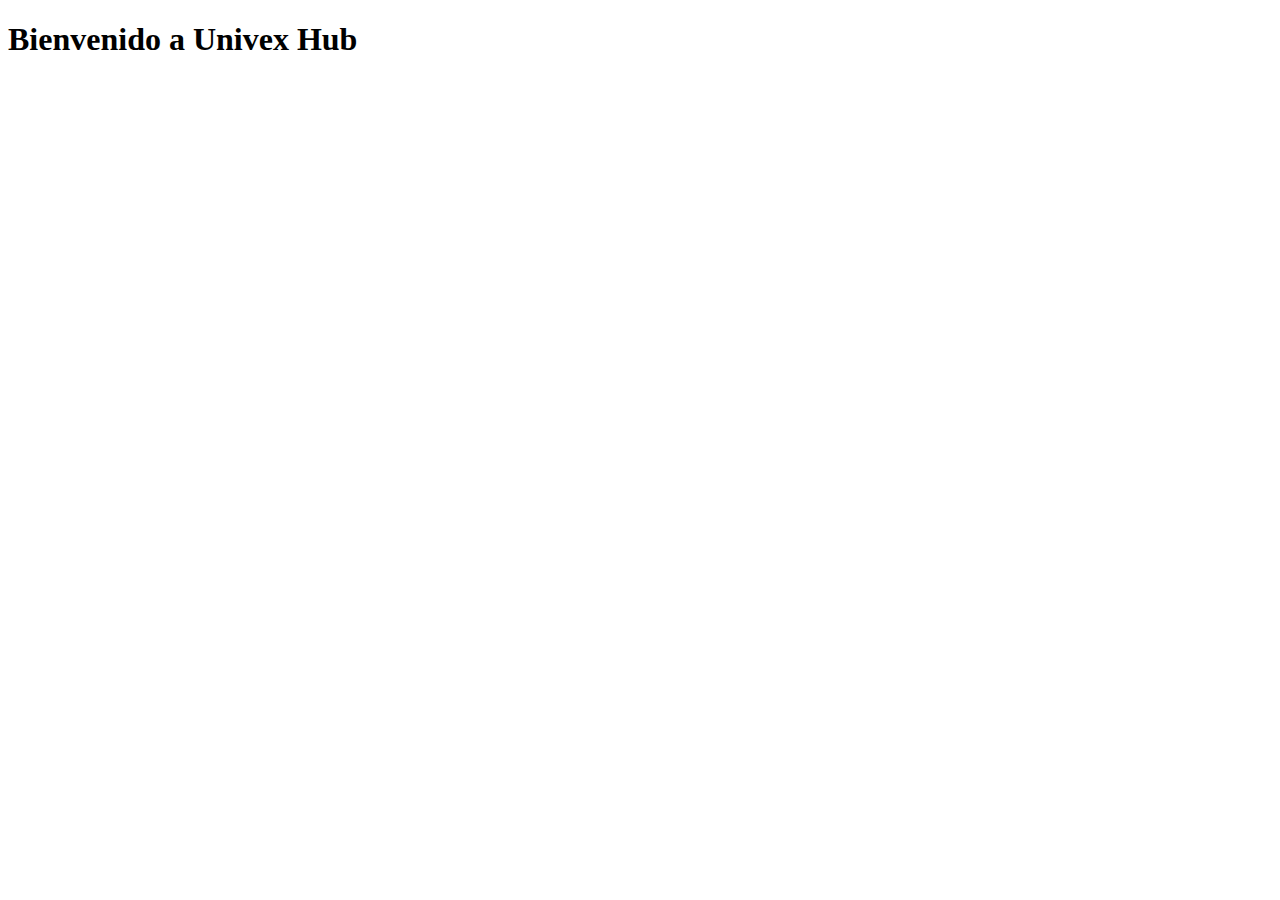
==== index.html @ dbd51604 "create home page" ====
<!DOCTYPE html>
<html lang="en">
<head>
    <meta charset="UTF-8">
    <meta http-equiv="X-UA-Compatible" content="IE=edge">
    <meta name="viewport" content="width=device-width, initial-scale=1.0">
    <title>Univex</title>
</head>
<body>
    <h1>Bienvenido a Univex Hub</h1>
</body>
</html>
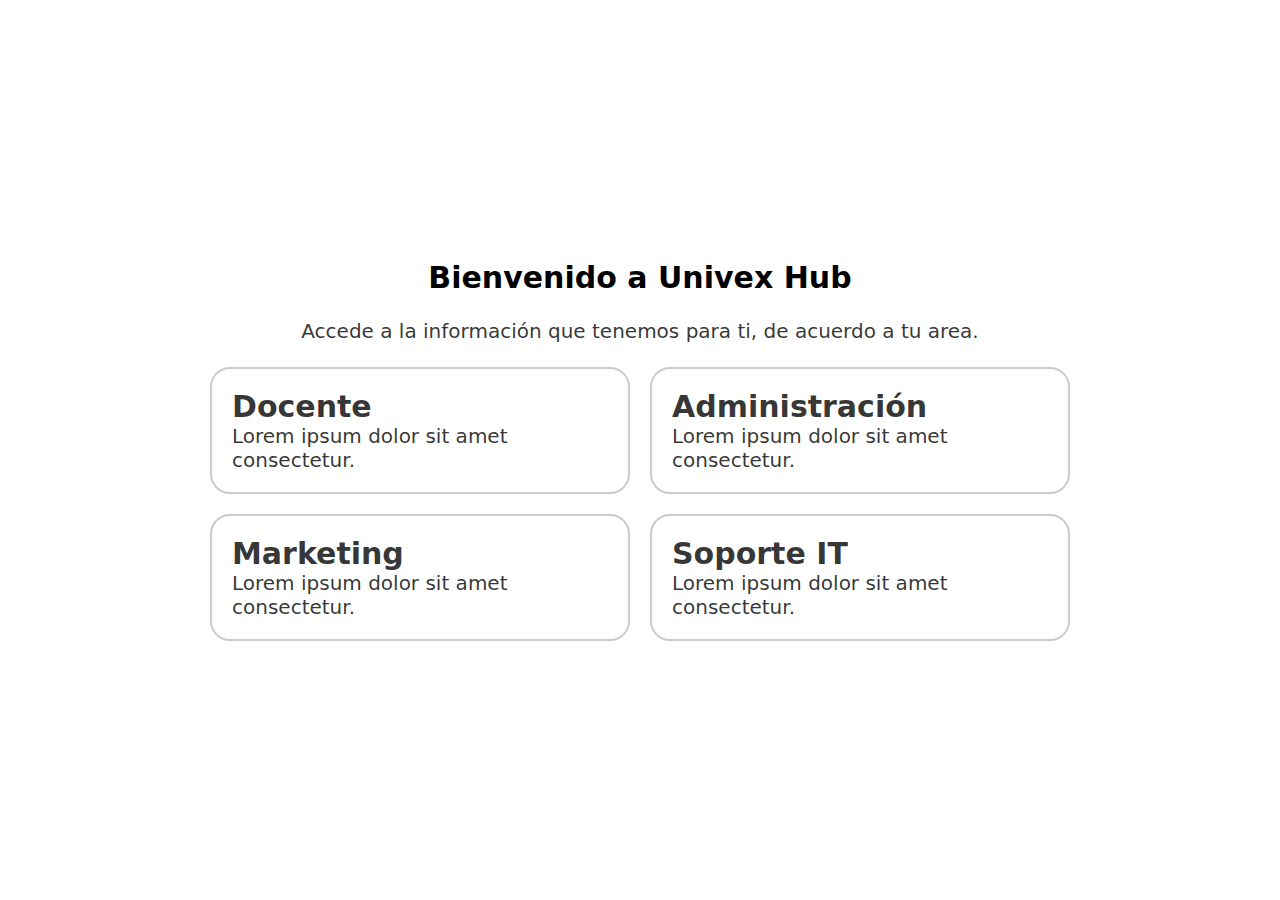
==== commit 50809776: "all" ====
--- a/index.html
+++ b/index.html
@@ -1,12 +1,47 @@
 <!DOCTYPE html>
 <html lang="en">
-<head>
-    <meta charset="UTF-8">
-    <meta http-equiv="X-UA-Compatible" content="IE=edge">
-    <meta name="viewport" content="width=device-width, initial-scale=1.0">
+  <head>
+    <meta charset="UTF-8" />
+    <meta http-equiv="X-UA-Compatible" content="IE=edge" />
+    <meta name="viewport" content="width=device-width, initial-scale=1.0" />
+    <link rel="stylesheet" href="./styles/global.css" />
+    <link rel="stylesheet" href="/styles/components.css" />
     <title>Univex</title>
-</head>
-<body>
-    <h1>Bienvenido a Univex Hub</h1>
-</body>
-</html>+  </head>
+  <body>
+    <section class="body-margin">
+      <h1 class="title">Bienvenido a Univex Hub</h1>
+      <br>
+      <div class="center-content">
+          <p>Accede a la información que tenemos para ti, de acuerdo a tu area.</p>
+          <br>
+      </div>
+      <nav class="grid-responsive">
+        <a href="pages/docente.html">
+          <div class="card">
+            <h2>Docente</h2>
+            <p>Lorem ipsum dolor sit amet consectetur.</p>
+          </div>
+        </a>
+        <a href="pages/docente.html">
+          <div class="card">
+            <h2>Administración</h2>
+            <p>Lorem ipsum dolor sit amet consectetur.</p>
+          </div>
+        </a>
+        <a href="pages/docente.html">
+          <div class="card">
+            <h2>Marketing</h2>
+            <p>Lorem ipsum dolor sit amet consectetur.</p>
+          </div>
+        </a>
+        <a href="pages/docente.html">
+          <div class="card">
+            <h2>Soporte IT</h2>
+            <p>Lorem ipsum dolor sit amet consectetur.</p>
+          </div>
+        </a>
+      </nav>
+    </section>
+  </body>
+</html>
--- a/styles/global.css
+++ b/styles/global.css
@@ -0,0 +1,35 @@
+* {
+    box-sizing: border-box;
+    margin: 0;
+    padding: 0;
+}
+
+:root {
+    font-family: system-ui, -apple-system, BlinkMacSystemFont, 'Segoe UI', Roboto, Oxygen, Ubuntu, Cantarell, 'Open Sans', 'Helvetica Neue', sans-serif;
+    font-size: 20px;
+    color: #000c;
+    --primary: #0070f3;
+    --secondary: #ff0080;
+    --tertiary: #fff;
+}
+
+body {
+    display: flex;
+    flex-direction: column;
+    align-items: center;
+    justify-content: center;
+    min-height: 100vh;
+}
+
+video {
+    width: 100%;
+}
+
+li {
+    list-style: none;
+}
+
+a {
+    color: inherit;
+    text-decoration: none;
+}--- a/styles/components.css
+++ b/styles/components.css
@@ -0,0 +1,55 @@
+.card {
+    display: inline-block;
+    border: 2px solid #ccc;
+    padding: 1rem;
+    border-radius: 1rem;
+}
+
+.card:hover {
+    box-shadow: 1px 1px 5px 1px #ccc;
+}
+
+.grid-responsive {
+    display: grid;
+    grid-template-columns: repeat(auto-fit, minmax(300px, 1fr));
+    grid-gap: 1rem;
+}
+
+.body-margin {
+    padding: 1rem;
+    width: 100%;
+    max-width: 900px;
+}
+
+.center-content {
+    display: flex;
+    flex-direction: column;
+    align-items: center;
+    justify-content: center;
+}
+
+.title {
+    color: black;
+    font-size: 1.5rem;
+    font-weight: bold;
+    text-align: center;
+}
+
+.link {
+    color: var(--primary);
+    font-weight: bold;
+    text-decoration: none;
+}
+
+header{
+    position: sticky;
+    top: 0;
+    width: 100%;
+    display: flex;
+    justify-content: center;
+    padding: 1rem;
+    background-color: black;
+    color: white;
+
+    z-index: 99;
+}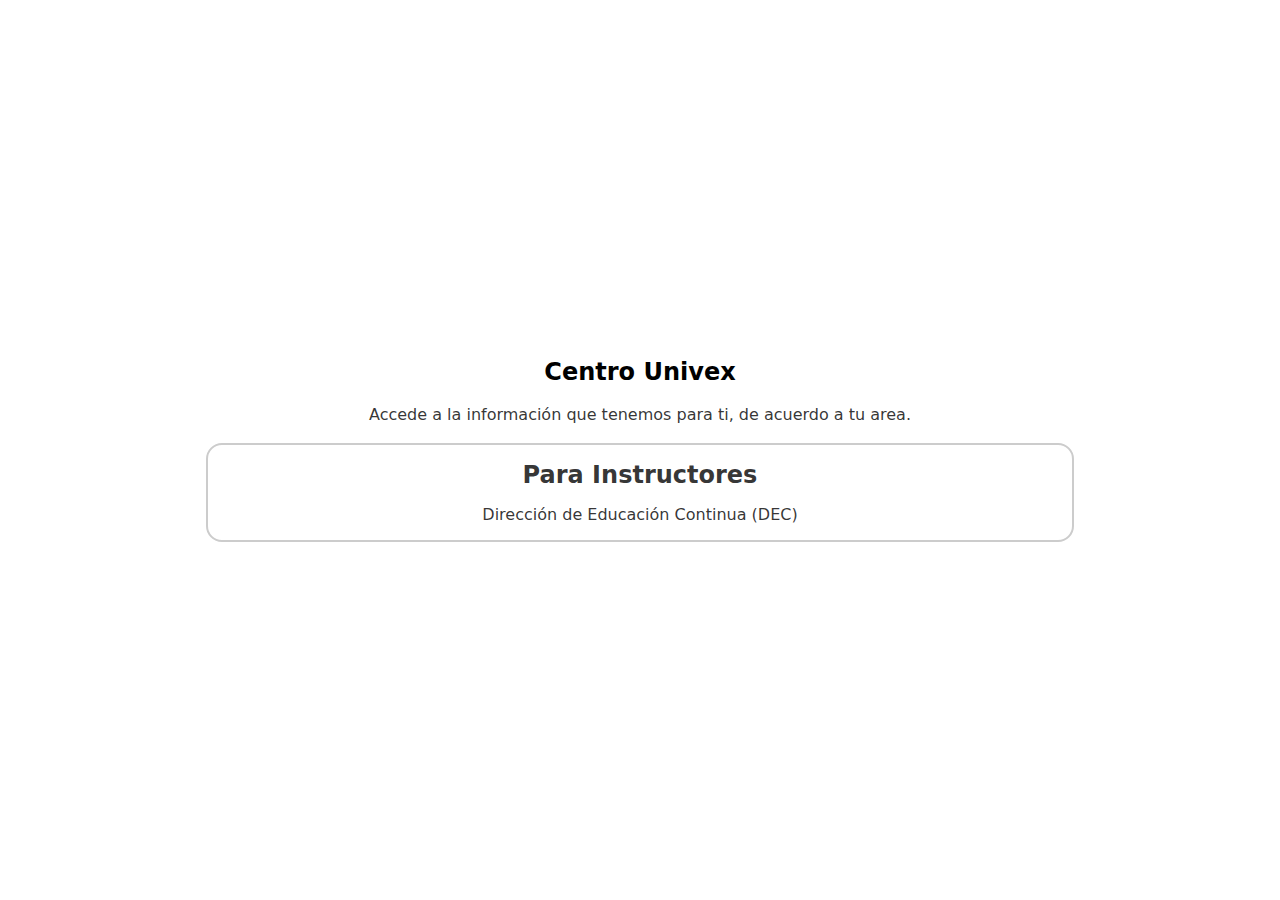
==== commit cf76031b: "a" ====
--- a/index.html
+++ b/index.html
@@ -5,40 +5,36 @@
     <meta http-equiv="X-UA-Compatible" content="IE=edge" />
     <meta name="viewport" content="width=device-width, initial-scale=1.0" />
     <link rel="stylesheet" href="./styles/global.css" />
+    <link rel="stylesheet" href="./styles/utils.css" />
     <link rel="stylesheet" href="/styles/components.css" />
-    <title>Univex</title>
+    <link
+      rel="shortcut icon"
+      href="./assets/favicon-univex-color.png"
+      type="image/x-icon"
+    />
+    <title>Centro Univex</title>
+    <meta property="og:title" content="Centro Univex" />
+    <meta property="og:url" content="https://centrounivex.vercel.app/" />
+    <meta
+      property="og:image"
+      content="https://centrounivex.vercel.app/assets/avatar-univex-white.png"
+    />
   </head>
-  <body>
+  <body class="center">
     <section class="body-margin">
-      <h1 class="title">Bienvenido a Univex Hub</h1>
-      <br>
+      <h1 class="title">Centro Univex</h1>
+      <br />
       <div class="center-content">
-          <p>Accede a la información que tenemos para ti, de acuerdo a tu area.</p>
-          <br>
+        <p>
+          Accede a la información que tenemos para ti, de acuerdo a tu area.
+        </p>
+        <br />
       </div>
       <nav class="grid-responsive">
-        <a href="pages/docente.html">
-          <div class="card">
-            <h2>Docente</h2>
-            <p>Lorem ipsum dolor sit amet consectetur.</p>
-          </div>
-        </a>
-        <a href="pages/docente.html">
-          <div class="card">
-            <h2>Administración</h2>
-            <p>Lorem ipsum dolor sit amet consectetur.</p>
-          </div>
-        </a>
-        <a href="pages/docente.html">
-          <div class="card">
-            <h2>Marketing</h2>
-            <p>Lorem ipsum dolor sit amet consectetur.</p>
-          </div>
-        </a>
-        <a href="pages/docente.html">
-          <div class="card">
-            <h2>Soporte IT</h2>
-            <p>Lorem ipsum dolor sit amet consectetur.</p>
+        <a href="pages/instructor.html">
+          <div class="card hover">
+            <h2>Para Instructores</h2>
+            <p>Dirección de Educación Continua (DEC)</p>
           </div>
         </a>
       </nav>
--- a/styles/global.css
+++ b/styles/global.css
@@ -6,10 +6,10 @@
 
 :root {
     font-family: system-ui, -apple-system, BlinkMacSystemFont, 'Segoe UI', Roboto, Oxygen, Ubuntu, Cantarell, 'Open Sans', 'Helvetica Neue', sans-serif;
-    font-size: 20px;
+    font-size: 16px;
     color: #000c;
-    --primary: #0070f3;
-    --secondary: #ff0080;
+    --primary: #15237B;
+    --secondary:  #0070f3;
     --tertiary: #fff;
 }
 
@@ -17,7 +17,7 @@
     display: flex;
     flex-direction: column;
     align-items: center;
-    justify-content: center;
+    justify-content: flex-start;
     min-height: 100vh;
 }
 
--- a/styles/utils.css
+++ b/styles/utils.css
@@ -0,0 +1,18 @@
+.center {
+    display: flex;
+    justify-content: center;
+    align-items: center;
+}
+
+.hover {
+    transition: background 0.3s ease-in-out, color 0.3s ease-in-out;
+
+}
+.hover:hover {
+    background-color: var(--primary);
+    color: white;
+}
+
+a:hover {
+    color: var(--secondary);
+}--- a/styles/components.css
+++ b/styles/components.css
@@ -1,12 +1,56 @@
+
 .card {
-    display: inline-block;
+    display: flex;
     border: 2px solid #ccc;
     padding: 1rem;
     border-radius: 1rem;
+    flex-direction: column;
+    justify-content: space-between;
+    align-items: center;
+    gap: 1rem;
 }
 
-.card:hover {
-    box-shadow: 1px 1px 5px 1px #ccc;
+
+.card header {
+    display: block;
+    width: 100%;
+}
+
+.card article {
+    width: 100%;
+    display: flex;
+    gap: 1rem;
+}
+
+.card article[class="row"] {
+    flex-direction: row;
+}
+
+.card section {
+    width: 100%;
+    display: flex;
+    flex-direction: column;
+    gap: 1rem;
+
+}
+
+.card section.content {
+    width: 100%;
+    flex-direction: column;
+}
+.card__content--col {
+    width: 100%;
+    height: 100%;
+    display: flex;
+    flex-direction: column;
+    justify-content: space-between;
+    align-items: flex-start;
+}
+
+.avatar {
+    width: 48px;
+    height: 48px;
+    object-fit: contain;
 }
 
 .grid-responsive {
@@ -41,15 +85,31 @@
     text-decoration: none;
 }
 
-header{
+.header{
     position: sticky;
     top: 0;
     width: 100%;
     display: flex;
     justify-content: center;
-    padding: 1rem;
-    background-color: black;
+    background-color: var(--primary);
     color: white;
 
     z-index: 99;
-}+}
+
+footer {
+    width: 100%;
+    display: flex;
+    flex-direction: row;
+    justify-content: space-evenly;
+    align-items: center;
+    gap: 1rem;
+}
+.header a {
+    padding: 0.5rem 1rem;
+}
+
+.header a:hover {
+    background-color: var(--primary);
+    color: white;
+}
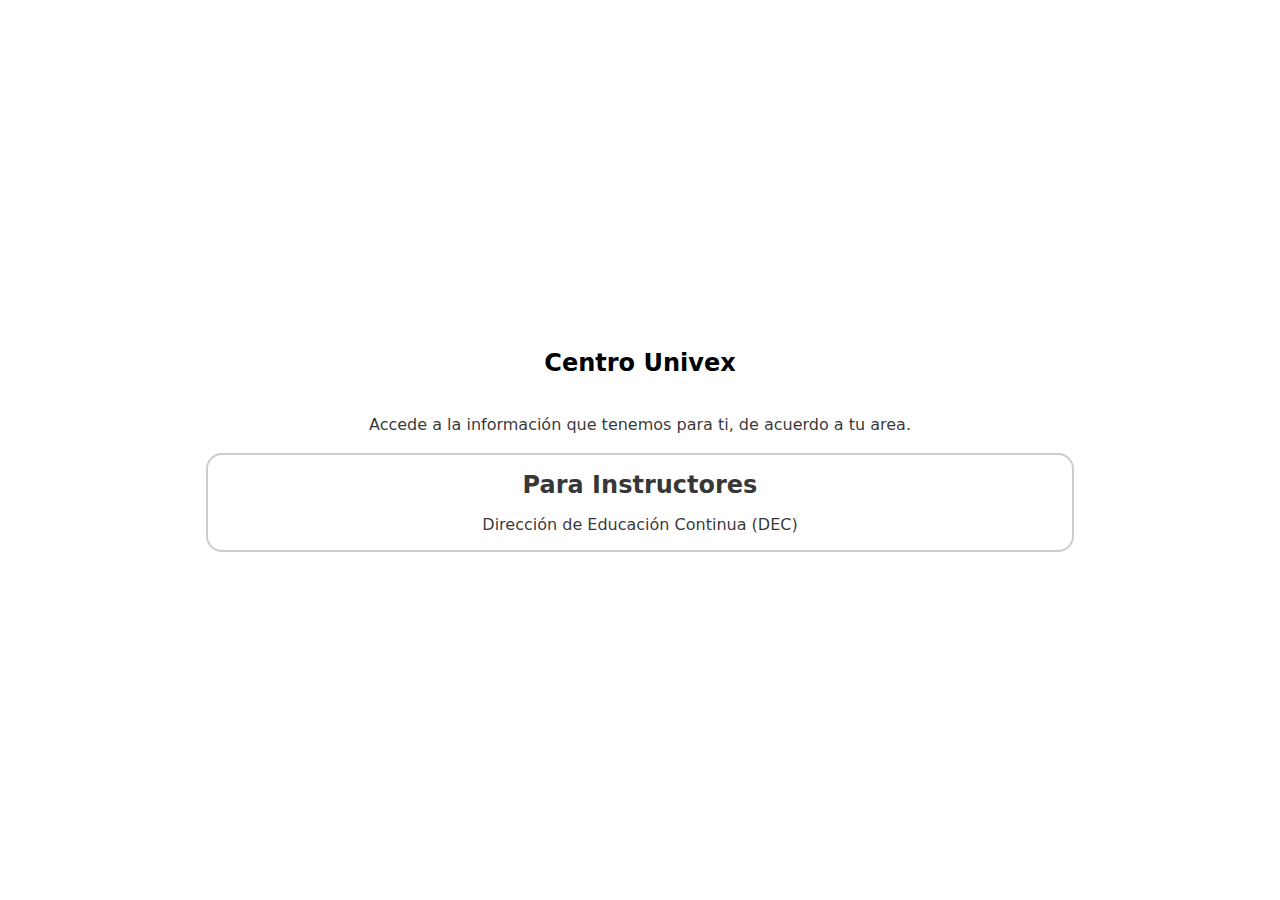
==== commit 613ce3d5: "b" ====
--- a/index.html
+++ b/index.html
@@ -6,7 +6,7 @@
     <meta name="viewport" content="width=device-width, initial-scale=1.0" />
     <link rel="stylesheet" href="./styles/global.css" />
     <link rel="stylesheet" href="./styles/utils.css" />
-    <link rel="stylesheet" href="/styles/components.css" />
+    <link rel="stylesheet" href="./styles/components.css" />
     <link
       rel="shortcut icon"
       href="./assets/favicon-univex-color.png"
@@ -23,6 +23,7 @@
   <body class="center">
     <section class="body-margin">
       <h1 class="title">Centro Univex</h1>
+      <br />
       <br />
       <div class="center-content">
         <p>
